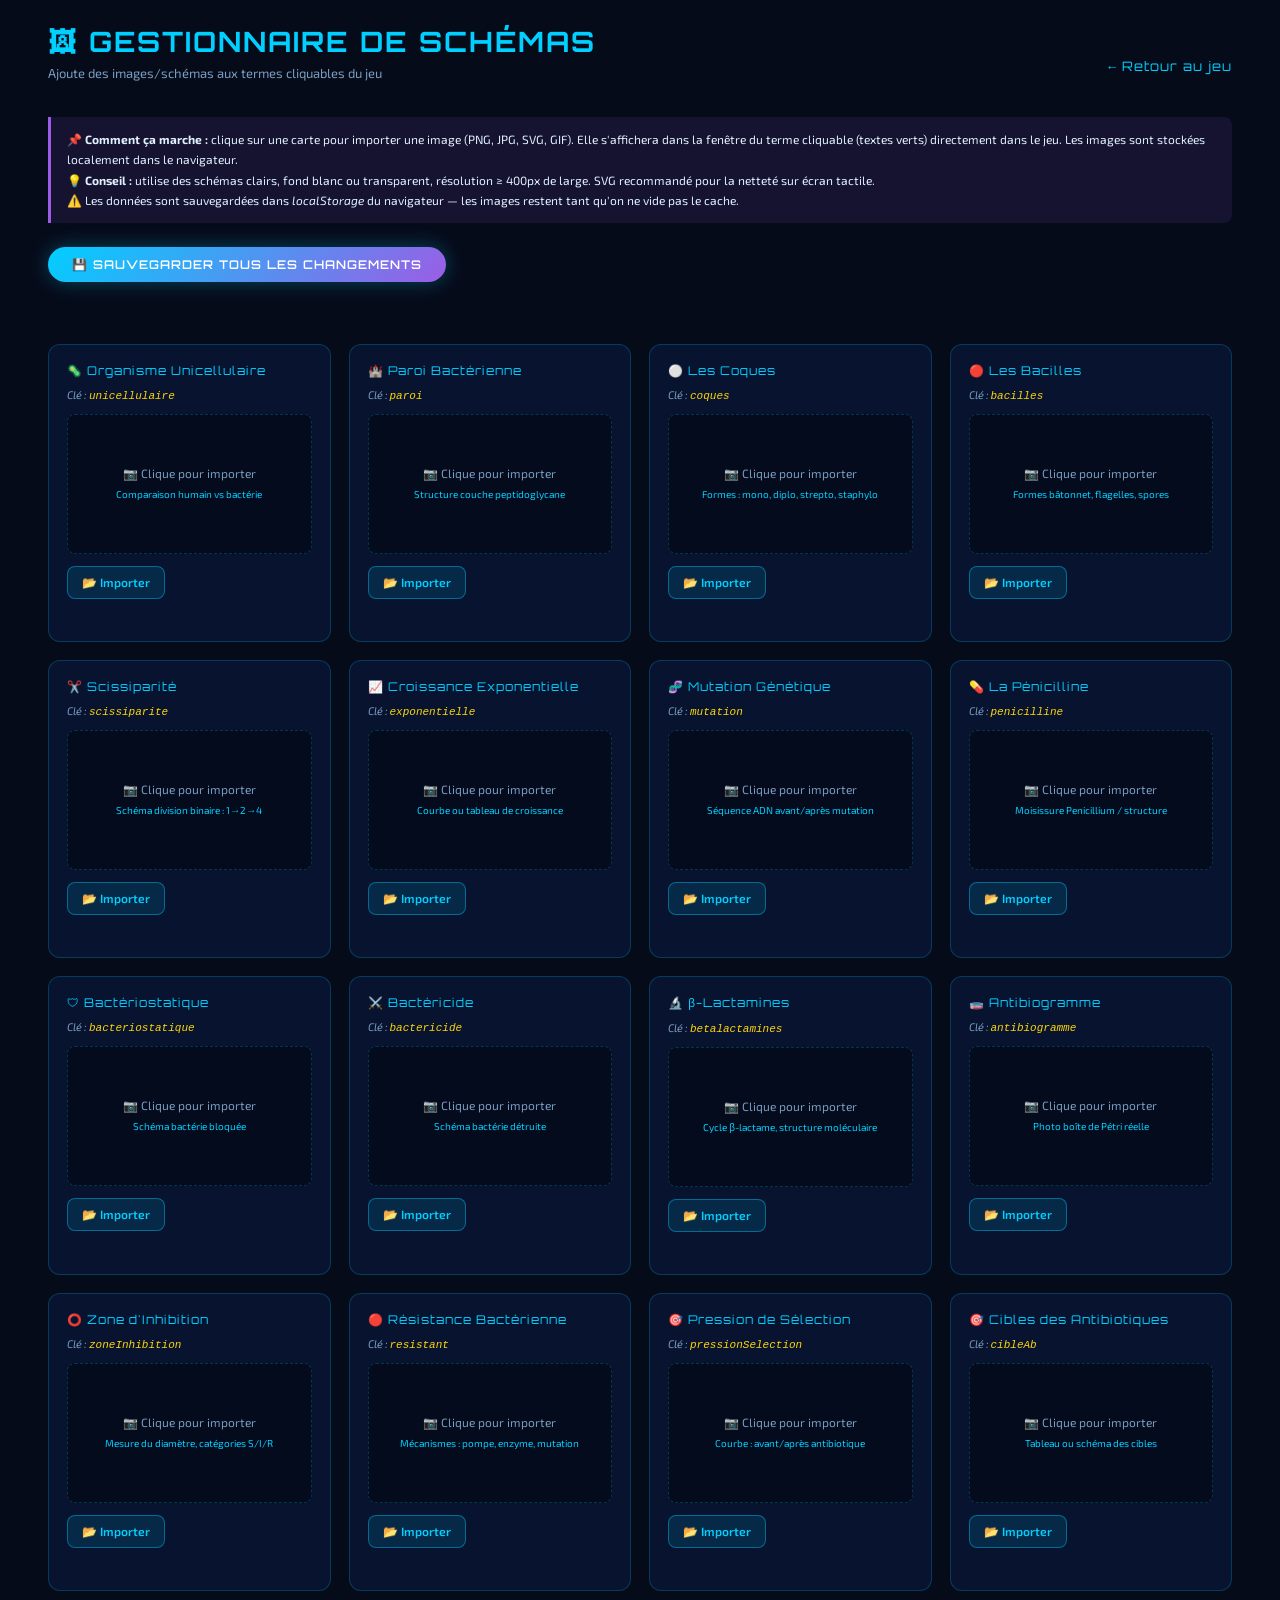
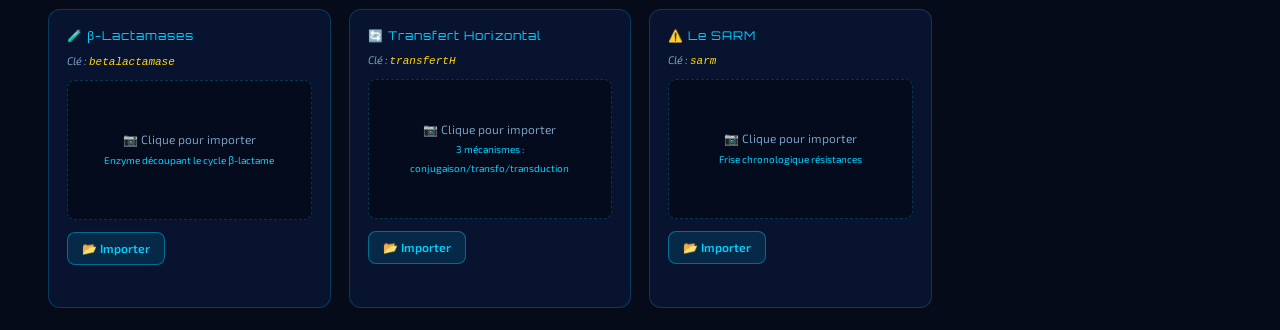
==== schemas.html @ c99daec0 "Create schemas.html" ====
<!DOCTYPE html>
<html lang="fr">
<head>
  <meta charset="UTF-8"/>
  <meta name="viewport" content="width=device-width, initial-scale=1.0"/>
  <title>BactéroQuest — Gestionnaire de Schémas</title>
  <link href="https://fonts.googleapis.com/css2?family=Orbitron:wght@400;700;900&family=Exo+2:wght@300;400;600&display=swap" rel="stylesheet"/>
  <style>
    :root {
      --bg:#060b1a; --bg2:#0d1b35; --blue:#00cfff; --green:#00ff88;
      --purple:#9b5de5; --red:#ff4d6d; --yellow:#ffd60a; --text:#e0f0ff;
      --dim:#7a9cbf; --border:rgba(0,207,255,0.22);
      --fd:'Orbitron',monospace; --fb:'Exo 2',sans-serif;
    }
    *,*::before,*::after{box-sizing:border-box;margin:0;padding:0}
    body{background:var(--bg);color:var(--text);font-family:var(--fb);min-height:100vh;padding:24px clamp(16px,5vw,48px);}
    h1{font-family:var(--fd);color:var(--blue);font-size:clamp(18px,4vw,28px);margin-bottom:6px;letter-spacing:2px}
    .subtitle{color:var(--dim);font-size:13px;margin-bottom:28px}
    .grid{display:grid;grid-template-columns:repeat(auto-fill,minmax(280px,1fr));gap:18px;}
    .card{background:rgba(8,20,50,.9);border:1px solid var(--border);border-radius:12px;padding:18px;transition:border-color .2s}
    .card:hover{border-color:var(--blue)}
    .card-title{font-family:var(--fd);font-size:12px;color:var(--blue);letter-spacing:1px;margin-bottom:10px}
    .card-key{font-size:11px;color:var(--dim);margin-bottom:12px;font-style:italic}
    .preview{width:100%;height:140px;object-fit:contain;border-radius:8px;background:rgba(0,0,0,.4);border:1px dashed var(--border);display:flex;align-items:center;justify-content:center;margin-bottom:12px;overflow:hidden;cursor:pointer;position:relative}
    .preview img{width:100%;height:100%;object-fit:contain;border-radius:8px}
    .preview .placeholder{color:var(--dim);font-size:12px;text-align:center;padding:8px;line-height:1.6;pointer-events:none}
    .preview .overlay{position:absolute;inset:0;background:rgba(0,207,255,.1);display:flex;align-items:center;justify-content:center;opacity:0;transition:opacity .2s;border-radius:8px}
    .preview:hover .overlay{opacity:1}
    .overlay-text{color:#fff;font-size:12px;font-weight:600;background:rgba(0,0,0,.6);padding:6px 12px;border-radius:6px}
    input[type=file]{display:none}
    .btn{border:none;border-radius:8px;padding:8px 14px;font-family:var(--fb);font-size:12px;font-weight:600;cursor:pointer;transition:all .2s}
    .btn-upload{background:rgba(0,207,255,.12);color:var(--blue);border:1px solid rgba(0,207,255,.4)}
    .btn-upload:hover{background:rgba(0,207,255,.25)}
    .btn-remove{background:rgba(255,77,109,.1);color:var(--red);border:1px solid rgba(255,77,109,.3)}
    .btn-remove:hover{background:rgba(255,77,109,.25)}
    .btn-row{display:flex;gap:8px;flex-wrap:wrap}
    .status{font-size:11px;margin-top:8px;min-height:16px}
    .status.ok{color:var(--green)} .status.err{color:var(--red)}
    .header-bar{display:flex;align-items:center;justify-content:space-between;gap:12px;flex-wrap:wrap;margin-bottom:8px}
    .btn-save-all{background:linear-gradient(135deg,var(--blue),var(--purple));color:#fff;padding:10px 24px;font-family:var(--fd);font-size:12px;letter-spacing:1px;border-radius:30px;box-shadow:0 0 20px rgba(0,207,255,.3)}
    .btn-save-all:hover{box-shadow:0 0 30px rgba(0,207,255,.5)}
    .info-box{background:rgba(155,93,229,.1);border-left:3px solid var(--purple);padding:12px 16px;border-radius:0 8px 8px 0;font-size:12px;color:var(--text);line-height:1.7;margin-bottom:24px}
    .back-link{color:var(--blue);text-decoration:none;font-size:13px;font-family:var(--fd);letter-spacing:1px}
    .back-link:hover{color:var(--green)}
    ::-webkit-scrollbar{width:4px} ::-webkit-scrollbar-track{background:rgba(0,0,0,.2)} ::-webkit-scrollbar-thumb{background:rgba(0,207,255,.3);border-radius:4px}
  </style>
</head>
<body>

<div class="header-bar">
  <div>
    <h1>🖼 GESTIONNAIRE DE SCHÉMAS</h1>
    <p class="subtitle">Ajoute des images/schémas aux termes cliquables du jeu</p>
  </div>
  <a href="index.html" class="back-link">← Retour au jeu</a>
</div>

<div class="info-box">
  📌 <strong>Comment ça marche :</strong> clique sur une carte pour importer une image (PNG, JPG, SVG, GIF). Elle s'affichera dans la fenêtre du terme cliquable (textes verts) directement dans le jeu. Les images sont stockées localement dans le navigateur.<br>
  💡 <strong>Conseil :</strong> utilise des schémas clairs, fond blanc ou transparent, résolution ≥ 400px de large. SVG recommandé pour la netteté sur écran tactile.<br>
  ⚠️ Les données sont sauvegardées dans <em>localStorage</em> du navigateur — les images restent tant qu'on ne vide pas le cache.
</div>

<button class="btn btn-save-all" onclick="saveAll()">💾 SAUVEGARDER TOUS LES CHANGEMENTS</button>
<div id="save-status" style="margin-top:8px;font-size:12px;min-height:16px"></div>

<br><br>

<div class="grid" id="terms-grid"></div>

<script>
const TERM_LABELS = {
  unicellulaire:  { title:'🦠 Organisme Unicellulaire',      hint:'Comparaison humain vs bactérie' },
  paroi:          { title:'🏰 Paroi Bactérienne',             hint:'Structure couche peptidoglycane' },
  coques:         { title:'⚪ Les Coques',                    hint:'Formes : mono, diplo, strepto, staphylo' },
  bacilles:       { title:'🔴 Les Bacilles',                  hint:'Formes bâtonnet, flagelles, spores' },
  scissiparite:   { title:'✂️ Scissiparité',                  hint:'Schéma division binaire : 1→2→4' },
  exponentielle:  { title:'📈 Croissance Exponentielle',      hint:'Courbe ou tableau de croissance' },
  mutation:       { title:'🧬 Mutation Génétique',            hint:'Séquence ADN avant/après mutation' },
  penicilline:    { title:'💊 La Pénicilline',                hint:'Moisissure Penicillium / structure' },
  bacteriostatique:{ title:'🛡 Bactériostatique',             hint:'Schéma bactérie bloquée' },
  bactericide:    { title:'⚔️ Bactéricide',                   hint:'Schéma bactérie détruite' },
  betalactamines: { title:'🔬 β-Lactamines',                  hint:'Cycle β-lactame, structure moléculaire' },
  antibiogramme:  { title:'🧫 Antibiogramme',                 hint:'Photo boîte de Pétri réelle' },
  zoneInhibition: { title:'⭕ Zone d\'Inhibition',            hint:'Mesure du diamètre, catégories S/I/R' },
  resistant:      { title:'🔴 Résistance Bactérienne',        hint:'Mécanismes : pompe, enzyme, mutation' },
  pressionSelection:{ title:'🎯 Pression de Sélection',       hint:'Courbe : avant/après antibiotique' },
  cibleAb:        { title:'🎯 Cibles des Antibiotiques',      hint:'Tableau ou schéma des cibles' },
  betalactamase:  { title:'🧪 β-Lactamases',                  hint:'Enzyme découpant le cycle β-lactame' },
  transfertH:     { title:'🔄 Transfert Horizontal',          hint:'3 mécanismes : conjugaison/transfo/transduction' },
  sarm:           { title:'⚠️ Le SARM',                       hint:'Frise chronologique résistances' },
};

let images = {};

function loadSaved() {
  try {
    const saved = JSON.parse(localStorage.getItem('bq_terms_override') || '{}');
    for(const k in saved) if(saved[k].image) images[k] = saved[k].image;
  } catch(e){}
}

function buildGrid() {
  loadSaved();
  const grid = document.getElementById('terms-grid');
  grid.innerHTML = '';
  for(const [key, meta] of Object.entries(TERM_LABELS)) {
    const hasImg = !!images[key];
    const card = document.createElement('div');
    card.className = 'card';
    card.innerHTML = `
      <div class="card-title">${meta.title}</div>
      <div class="card-key">Clé : <code style="color:var(--yellow)">${key}</code></div>
      <div class="preview" id="prev-${key}" onclick="triggerUpload('${key}')">
        ${hasImg ? `<img src="${images[key]}" alt="${meta.title}" id="img-${key}">` : `<div class="placeholder">📷 Clique pour importer<br><small style="color:var(--blue)">${meta.hint}</small></div>`}
        <div class="overlay"><span class="overlay-text">📂 Importer image</span></div>
      </div>
      <input type="file" id="file-${key}" accept="image/*" onchange="handleFile('${key}', this)">
      <div class="btn-row">
        <button class="btn btn-upload" onclick="triggerUpload('${key}')">📂 Importer</button>
        ${hasImg ? `<button class="btn btn-remove" onclick="removeImage('${key}')">🗑 Supprimer</button>` : ''}
      </div>
      <div class="status" id="st-${key}">${hasImg ? '✅ Image présente' : ''}</div>`;
    grid.appendChild(card);
  }
}

function triggerUpload(key) {
  document.getElementById('file-'+key).click();
}

function handleFile(key, input) {
  const file = input.files[0];
  if(!file) return;
  if(file.size > 2*1024*1024) {
    document.getElementById('st-'+key).className='status err';
    document.getElementById('st-'+key).textContent='⚠️ Image trop lourde (max 2 Mo)';
    return;
  }
  const reader = new FileReader();
  reader.onload = e => {
    images[key] = e.target.result;
    document.getElementById('st-'+key).className='status ok';
    document.getElementById('st-'+key).textContent='✅ Image chargée — sauvegarde pour appliquer';
    // Update preview
    const prev = document.getElementById('prev-'+key);
    prev.innerHTML = `<img src="${e.target.result}" alt="${key}" id="img-${key}"><div class="overlay"><span class="overlay-text">📂 Changer</span></div>`;
    // Add remove button if not present
    const btnRow = prev.nextElementSibling.nextElementSibling;
    if(!btnRow.querySelector('.btn-remove')) {
      const rem = document.createElement('button');
      rem.className='btn btn-remove'; rem.textContent='🗑 Supprimer';
      rem.onclick = () => removeImage(key);
      btnRow.appendChild(rem);
    }
  };
  reader.readAsDataURL(file);
}

function removeImage(key) {
  delete images[key];
  document.getElementById('st-'+key).className='status';
  document.getElementById('st-'+key).textContent='Image supprimée — sauvegarde pour appliquer';
  buildGrid();
}

function saveAll() {
  try {
    let saved = {};
    try { saved = JSON.parse(localStorage.getItem('bq_terms_override') || '{}'); } catch(e){}
    // Update image fields
    for(const k in TERM_LABELS) {
      if(images[k]) {
        if(!saved[k]) saved[k]={};
        saved[k].image = images[k];
      } else if(saved[k]) {
        delete saved[k].image;
      }
    }
    localStorage.setItem('bq_terms_override', JSON.stringify(saved));
    const st = document.getElementById('save-status');
    st.style.color='var(--green)';
    const n = Object.keys(images).length;
    st.textContent = `✅ Sauvegardé ! ${n} image(s) enregistrée(s). Ouvre le jeu pour voir les changements.`;
    setTimeout(()=>{ st.textContent=''; },4000);
  } catch(e) {
    document.getElementById('save-status').style.color='var(--red)';
    document.getElementById('save-status').textContent = '❌ Erreur : ' + e.message;
  }
}

buildGrid();
</script>

</body>
</html>
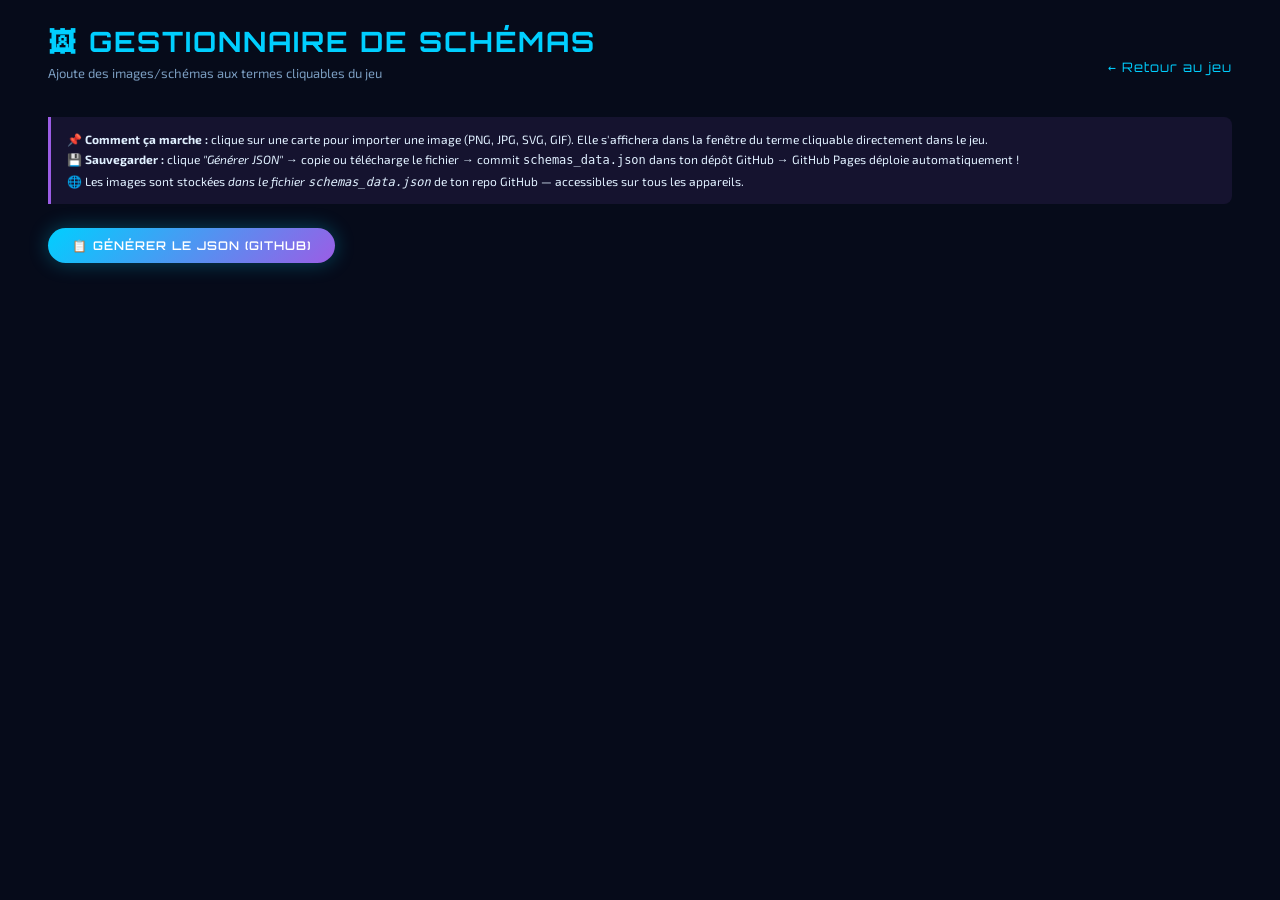
==== commit edaed04d: "Update schemas.html" ====
--- a/schemas.html
+++ b/schemas.html
@@ -56,12 +56,12 @@
 </div>
 
 <div class="info-box">
-  📌 <strong>Comment ça marche :</strong> clique sur une carte pour importer une image (PNG, JPG, SVG, GIF). Elle s'affichera dans la fenêtre du terme cliquable (textes verts) directement dans le jeu. Les images sont stockées localement dans le navigateur.<br>
-  💡 <strong>Conseil :</strong> utilise des schémas clairs, fond blanc ou transparent, résolution ≥ 400px de large. SVG recommandé pour la netteté sur écran tactile.<br>
-  ⚠️ Les données sont sauvegardées dans <em>localStorage</em> du navigateur — les images restent tant qu'on ne vide pas le cache.
+  📌 <strong>Comment ça marche :</strong> clique sur une carte pour importer une image (PNG, JPG, SVG, GIF). Elle s'affichera dans la fenêtre du terme cliquable directement dans le jeu.<br>
+  💾 <strong>Sauvegarder :</strong> clique <em>"Générer JSON"</em> → copie ou télécharge le fichier → commit <code>schemas_data.json</code> dans ton dépôt GitHub → GitHub Pages déploie automatiquement !<br>
+  🌐 Les images sont stockées <em>dans le fichier <code>schemas_data.json</code></em> de ton repo GitHub — accessibles sur tous les appareils.
 </div>
 
-<button class="btn btn-save-all" onclick="saveAll()">💾 SAUVEGARDER TOUS LES CHANGEMENTS</button>
+<button class="btn btn-save-all" onclick="saveAll()">📋 GÉNÉRER LE JSON (GITHUB)</button>
 <div id="save-status" style="margin-top:8px;font-size:12px;min-height:16px"></div>
 
 <br><br>
@@ -94,14 +94,51 @@
 let images = {};
 
 function loadSaved() {
+
+<script>
+const TERM_LABELS = {
+  unicellulaire:  { title:'🦠 Organisme Unicellulaire',      hint:'Comparaison humain vs bactérie' },
+  paroi:          { title:'🏰 Paroi Bactérienne',             hint:'Structure couche peptidoglycane' },
+  coques:         { title:'⚪ Les Coques',                    hint:'Formes : mono, diplo, strepto, staphylo' },
+  bacilles:       { title:'🔴 Les Bacilles',                  hint:'Formes bâtonnet, flagelles, spores' },
+  scissiparite:   { title:'✂️ Scissiparité',                  hint:'Schéma division binaire : 1→2→4' },
+  exponentielle:  { title:'📈 Croissance Exponentielle',      hint:'Courbe ou tableau de croissance' },
+  mutation:       { title:'🧬 Mutation Génétique',            hint:'Séquence ADN avant/après mutation' },
+  penicilline:    { title:'💊 La Pénicilline',                hint:'Moisissure Penicillium / structure' },
+  bacteriostatique:{ title:'🛡 Bactériostatique',             hint:'Schéma bactérie bloquée' },
+  bactericide:    { title:'⚔️ Bactéricide',                   hint:'Schéma bactérie détruite' },
+  betalactamines: { title:'🔬 β-Lactamines',                  hint:'Cycle β-lactame, structure moléculaire' },
+  antibiogramme:  { title:'🧫 Antibiogramme',                 hint:'Photo boîte de Pétri réelle' },
+  zoneInhibition: { title:'⭕ Zone d\'Inhibition',            hint:'Mesure du diamètre, catégories S/I/R' },
+  resistant:      { title:'🔴 Résistance Bactérienne',        hint:'Mécanismes : pompe, enzyme, mutation' },
+  pressionSelection:{ title:'🎯 Pression de Sélection',       hint:'Courbe : avant/après antibiotique' },
+  cibleAb:        { title:'🎯 Cibles des Antibiotiques',      hint:'Tableau ou schéma des cibles' },
+  betalactamase:  { title:'🧪 β-Lactamases',                  hint:'Enzyme découpant le cycle β-lactame' },
+  transfertH:     { title:'🔄 Transfert Horizontal',          hint:'3 mécanismes : conjugaison/transfo/transduction' },
+  sarm:           { title:'⚠️ Le SARM',                       hint:'Frise chronologique résistances' },
+};
+
+// ─── Images chargées depuis schemas_data.json ───
+let images = {};
+
+async function loadFromGitHub() {
   try {
-    const saved = JSON.parse(localStorage.getItem('bq_terms_override') || '{}');
-    for(const k in saved) if(saved[k].image) images[k] = saved[k].image;
-  } catch(e){}
+    const r = await fetch('schemas_data.json?v=' + Date.now());
+    if (!r.ok) throw new Error('Fichier introuvable');
+    const data = await r.json();
+    for (const k in data) {
+      if (data[k]?.image) images[k] = data[k].image;
+    }
+    document.getElementById('load-status').textContent = '✅ Schémas chargés depuis GitHub';
+    document.getElementById('load-status').style.color = 'var(--green)';
+  } catch(e) {
+    document.getElementById('load-status').textContent = '⚠️ schemas_data.json non trouvé — aucune image chargée';
+    document.getElementById('load-status').style.color = 'var(--yellow)';
+  }
+  buildGrid();
 }
 
 function buildGrid() {
-  loadSaved();
   const grid = document.getElementById('terms-grid');
   grid.innerHTML = '';
   for(const [key, meta] of Object.entries(TERM_LABELS)) {
@@ -141,11 +178,9 @@
   reader.onload = e => {
     images[key] = e.target.result;
     document.getElementById('st-'+key).className='status ok';
-    document.getElementById('st-'+key).textContent='✅ Image chargée — sauvegarde pour appliquer';
-    // Update preview
+    document.getElementById('st-'+key).textContent='✅ Image chargée — clique "Générer JSON" pour sauvegarder';
     const prev = document.getElementById('prev-'+key);
     prev.innerHTML = `<img src="${e.target.result}" alt="${key}" id="img-${key}"><div class="overlay"><span class="overlay-text">📂 Changer</span></div>`;
-    // Add remove button if not present
     const btnRow = prev.nextElementSibling.nextElementSibling;
     if(!btnRow.querySelector('.btn-remove')) {
       const rem = document.createElement('button');
@@ -159,37 +194,58 @@
 
 function removeImage(key) {
   delete images[key];
-  document.getElementById('st-'+key).className='status';
-  document.getElementById('st-'+key).textContent='Image supprimée — sauvegarde pour appliquer';
   buildGrid();
 }
 
+// ─── Génère le JSON à committer sur GitHub ───
 function saveAll() {
-  try {
-    let saved = {};
-    try { saved = JSON.parse(localStorage.getItem('bq_terms_override') || '{}'); } catch(e){}
-    // Update image fields
-    for(const k in TERM_LABELS) {
-      if(images[k]) {
-        if(!saved[k]) saved[k]={};
-        saved[k].image = images[k];
-      } else if(saved[k]) {
-        delete saved[k].image;
-      }
-    }
-    localStorage.setItem('bq_terms_override', JSON.stringify(saved));
-    const st = document.getElementById('save-status');
-    st.style.color='var(--green)';
-    const n = Object.keys(images).length;
-    st.textContent = `✅ Sauvegardé ! ${n} image(s) enregistrée(s). Ouvre le jeu pour voir les changements.`;
-    setTimeout(()=>{ st.textContent=''; },4000);
-  } catch(e) {
-    document.getElementById('save-status').style.color='var(--red)';
-    document.getElementById('save-status').textContent = '❌ Erreur : ' + e.message;
-  }
-}
-
-buildGrid();
+  const output = {};
+  for (const k in TERM_LABELS) {
+    output[k] = { image: images[k] || '' };
+  }
+  const json = JSON.stringify(output, null, 2);
+
+  // Affiche dans une modale
+  let modal = document.getElementById('json-modal');
+  if (!modal) {
+    modal = document.createElement('div');
+    modal.id = 'json-modal';
+    modal.style.cssText = 'position:fixed;inset:0;background:rgba(0,0,0,.85);z-index:9999;display:flex;flex-direction:column;align-items:center;justify-content:center;padding:24px;gap:16px';
+    document.body.appendChild(modal);
+  }
+  modal.innerHTML = `
+    <div style="background:#0d1b35;border:1px solid var(--border);border-radius:12px;padding:24px;max-width:700px;width:100%;max-height:80vh;display:flex;flex-direction:column;gap:12px">
+      <div style="font-family:var(--fd);color:var(--blue);font-size:14px;letter-spacing:2px">📋 SCHEMAS_DATA.JSON — À COMMITTER SUR GITHUB</div>
+      <div style="font-size:12px;color:var(--dim);line-height:1.7">
+        1. Copie ce JSON<br>
+        2. Ouvre <strong style="color:var(--text)">schemas_data.json</strong> dans ton dépôt GitHub<br>
+        3. Remplace son contenu par ce JSON et commit<br>
+        4. GitHub Pages déploie → les schémas sont en ligne !
+      </div>
+      <textarea id="json-output" style="background:#060b1a;color:#00ff88;border:1px solid var(--border);border-radius:8px;padding:12px;font-size:11px;font-family:monospace;flex:1;min-height:280px;resize:vertical">${json}</textarea>
+      <div style="display:flex;gap:10px;flex-wrap:wrap">
+        <button class="btn btn-upload" onclick="document.getElementById('json-output').select();document.execCommand('copy');this.textContent='✅ Copié !'">📋 Copier</button>
+        <button class="btn btn-upload" onclick="downloadJSON('${encodeURIComponent(json)}')">⬇️ Télécharger schemas_data.json</button>
+        <button class="btn btn-remove" onclick="document.getElementById('json-modal').remove()">✕ Fermer</button>
+      </div>
+    </div>`;
+  document.getElementById('save-status').style.color = 'var(--green)';
+  document.getElementById('save-status').textContent = `JSON généré — ${Object.keys(images).length} image(s).`;
+  setTimeout(() => { document.getElementById('save-status').textContent = ''; }, 4000);
+}
+
+function downloadJSON(encodedJson) {
+  const blob = new Blob([decodeURIComponent(encodedJson)], { type: 'application/json' });
+  const a = document.createElement('a');
+  a.href = URL.createObjectURL(blob);
+  a.download = 'schemas_data.json';
+  a.click();
+}
+
+// ─── Démarrage ───
+document.getElementById('save-status').insertAdjacentHTML('beforebegin',
+  '<div id="load-status" style="font-size:12px;margin-bottom:8px;color:var(--dim)">Chargement depuis GitHub...</div>');
+loadFromGitHub();
 </script>
 
 </body>
